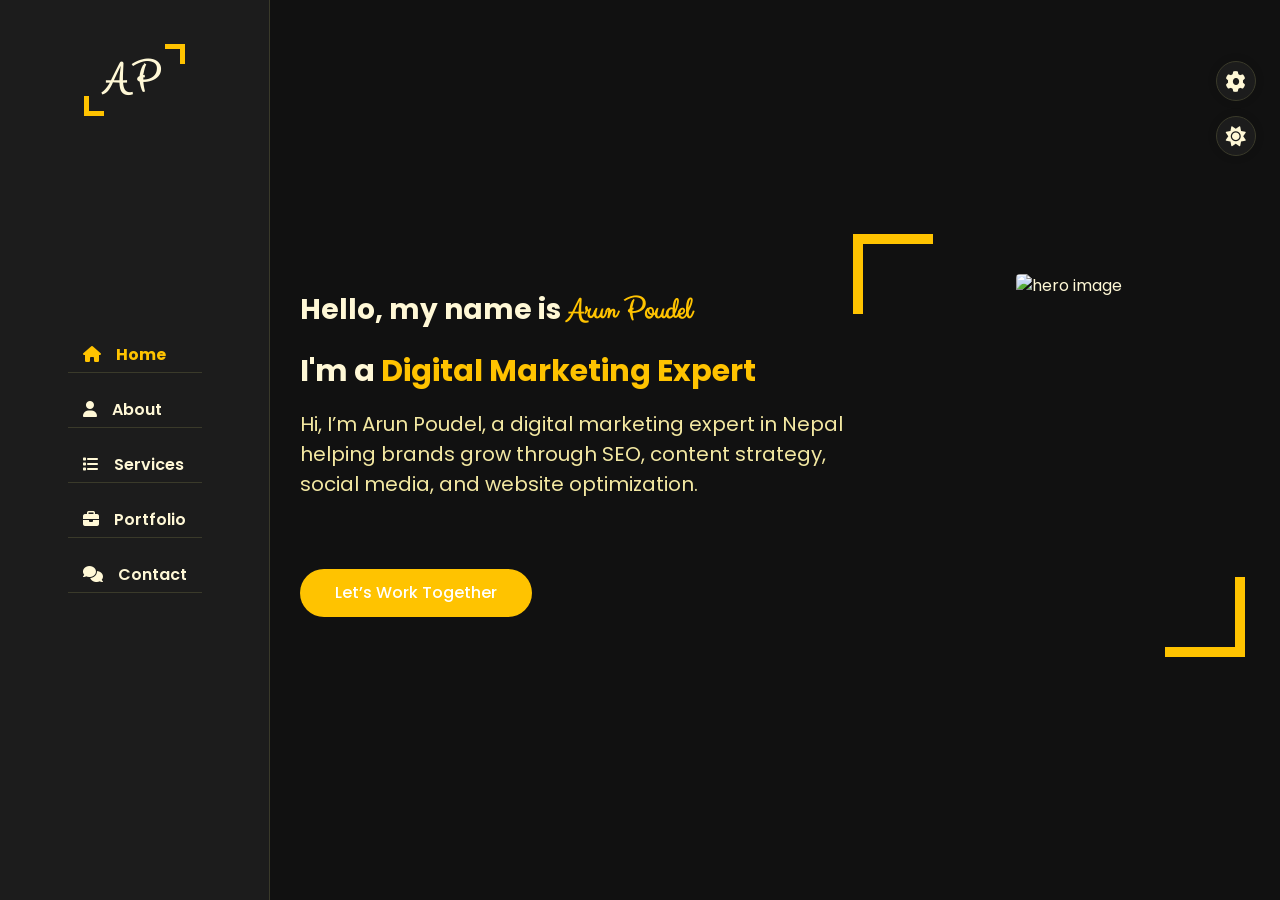
==== about/index.html @ 2f16d184 "Add direct section route pages" ====
<!DOCTYPE html>
<html lang="en">
<head>
    <meta charset="UTF-8">
    <title>Arun Poudel</title>
</head>
<body>
    <script>
        fetch('/index.html')
            .then((response) => {
                if (!response.ok) throw new Error('Unable to load site');
                return response.text();
            })
            .then((html) => {
                document.open();
                document.write(html);
                document.close();
            })
            .catch(() => { window.location.href = '/'; });
    </script>
</body>
</html>
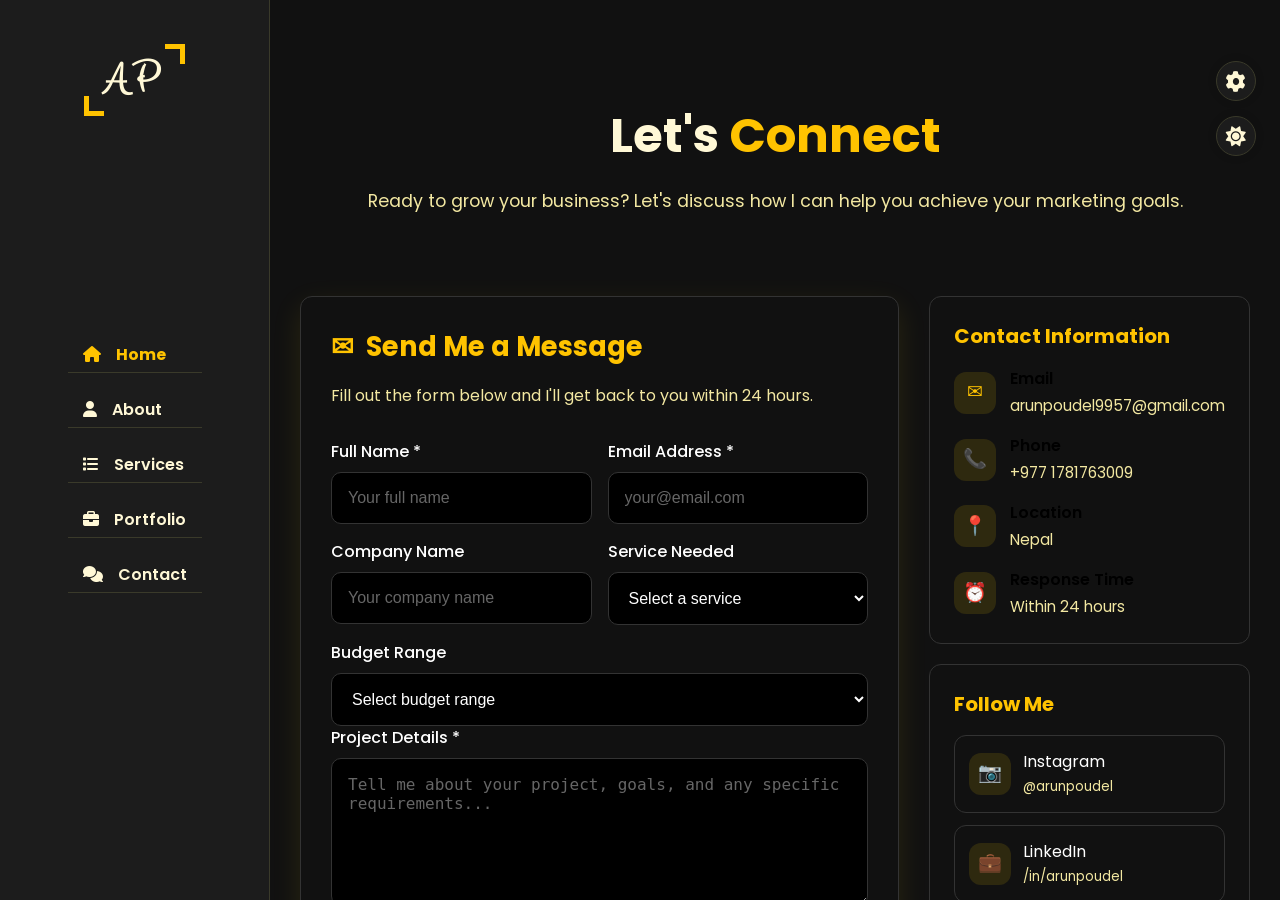
==== commit 90b12171: "Restore favicon on section routes" ====
--- a/about/index.html
+++ b/about/index.html
@@ -3,6 +3,7 @@
 <head>
     <meta charset="UTF-8">
     <title>Arun Poudel</title>
+    <link rel="icon" type="image/png" href="https://iili.io/CQjEqYu.png">
 </head>
 <body>
     <script>
